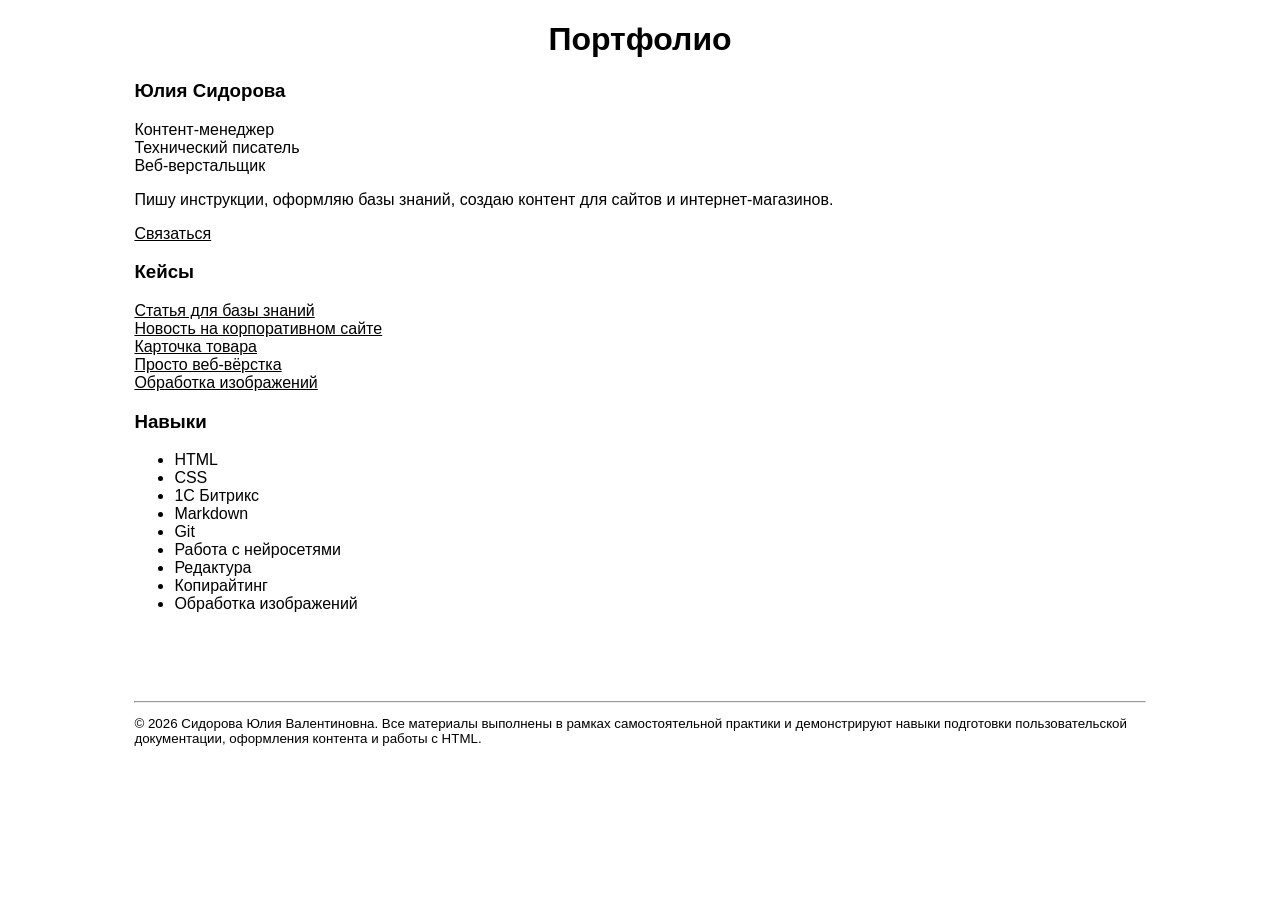
==== index.html @ bcbf226c "Update index.html" ====
<!DOCTYPE html>
<html lang="ru">
    <head>
        <meta charset="utf-8">
        <meta name="viewport" content="width=device-width, initial-scale=1.0">
        <title>Портфолио</title>
        <link rel="stylesheet" href="style.css">
    </head>
    <body>
        <header>
            <h1>Портфолио</h>
        </header>

        <main>
            <section>
                <h3>Юлия Сидорова</h3>
            
                <p>Контент-менеджер<br>
                Технический писатель<br>
                Веб-верстальщик</p>
    
                <p>Пишу инструкции, оформляю базы знаний,
                создаю контент для сайтов и интернет-магазинов.</p>
    
                <p><a href="mailto:sid.kinaston@gmail.com">Связаться</a></p>
            </section>

            <section>
                <h3>Кейсы</h3>
                <a href="instruction.html">Статья для базы знаний</a><br>
                <a href="news.html">Новость на корпоративном сайте</a><br>
                <a href="istore.html">Карточка товара</a><br>
                <a href="html-example.html">Просто веб-вёрстка</a><br>
                <a href="img.html">Обработка изображений</a>
            </section>
            
            <section>
                <h3>Навыки</h3>
                <ul>
                    <li>HTML</li>
                    <li>CSS</li>
                    <li>1С Битрикс</li>
                    <li>Markdown</li>
                    <li>Git</li>
                    <li>Работа с нейросетями</li>
                    <li>Редактура</li>
                    <li>Копирайтинг</li>
                    <li>Обработка изображений</li>
                  <!--  
                    <li></li>
                    <li></li>
                    <li></li>
                    <li></li>  -->
                </ul>
            </section>         
        </main>

        <footer>
            <hr>
            <p class="disclamer">© 2026 Сидорова Юлия Валентиновна. Все материалы выполнены в рамках самостоятельной практики и демонстрируют навыки 
                подготовки пользовательской документации, оформления контента и работы с HTML.</p>
        </footer>
    </body>
</html>
---- style.css ----
body {
    font-family: Arial, sans-serif;
}

main, footer, nav {
    padding: 0 10% 5%;
}

a, a:hover {
    color: black;
}

h1, h2 {
    text-align: center;
}

img {
    display: block;
    width: 70%;
    margin: auto;
    padding: 10px;
}

table {
    border: 1px solid black;
    border-collapse: collapse;
    margin: 20% auto;
}

th { 
    text-align: center; 
    background: #d8d2d2;
    padding: 5px;
    border: 1px solid black;
}

td { 
    padding: 5px;
    border: 1px solid black;
    empty-cells: hide;
}

caption {
    font-weight: bold;
    margin-bottom: 10%;
}

.case {
    border: 1px solid #ddd;
    border-radius: 10px;
    padding: 25px;
    margin-bottom: 30px;
}

.description {
    text-align: center;
    font-style: italic;
}

.disclamer {
    font-size: smaller;
}

.product {
    display: flex;
    gap: 20px;
    width: 100%;
}

@media (max-width: 768px) {

    .product {
        flex-direction: column;
    }

}
.photo {
    flex: 40%;
}

.chars {
    flex: 50%;
}

.buy {
    flex: 10%;
}

.price {
    font-size: 30px;
    color: red;
}

.oldprice {
    font-size: 20px;
    color: blue;
}

.bucket {
    background: navy;
    color: white; 
    font-size: 16px;
}

.tobuy {
    background: red;
    color: white;
    font-size: 20px;
}
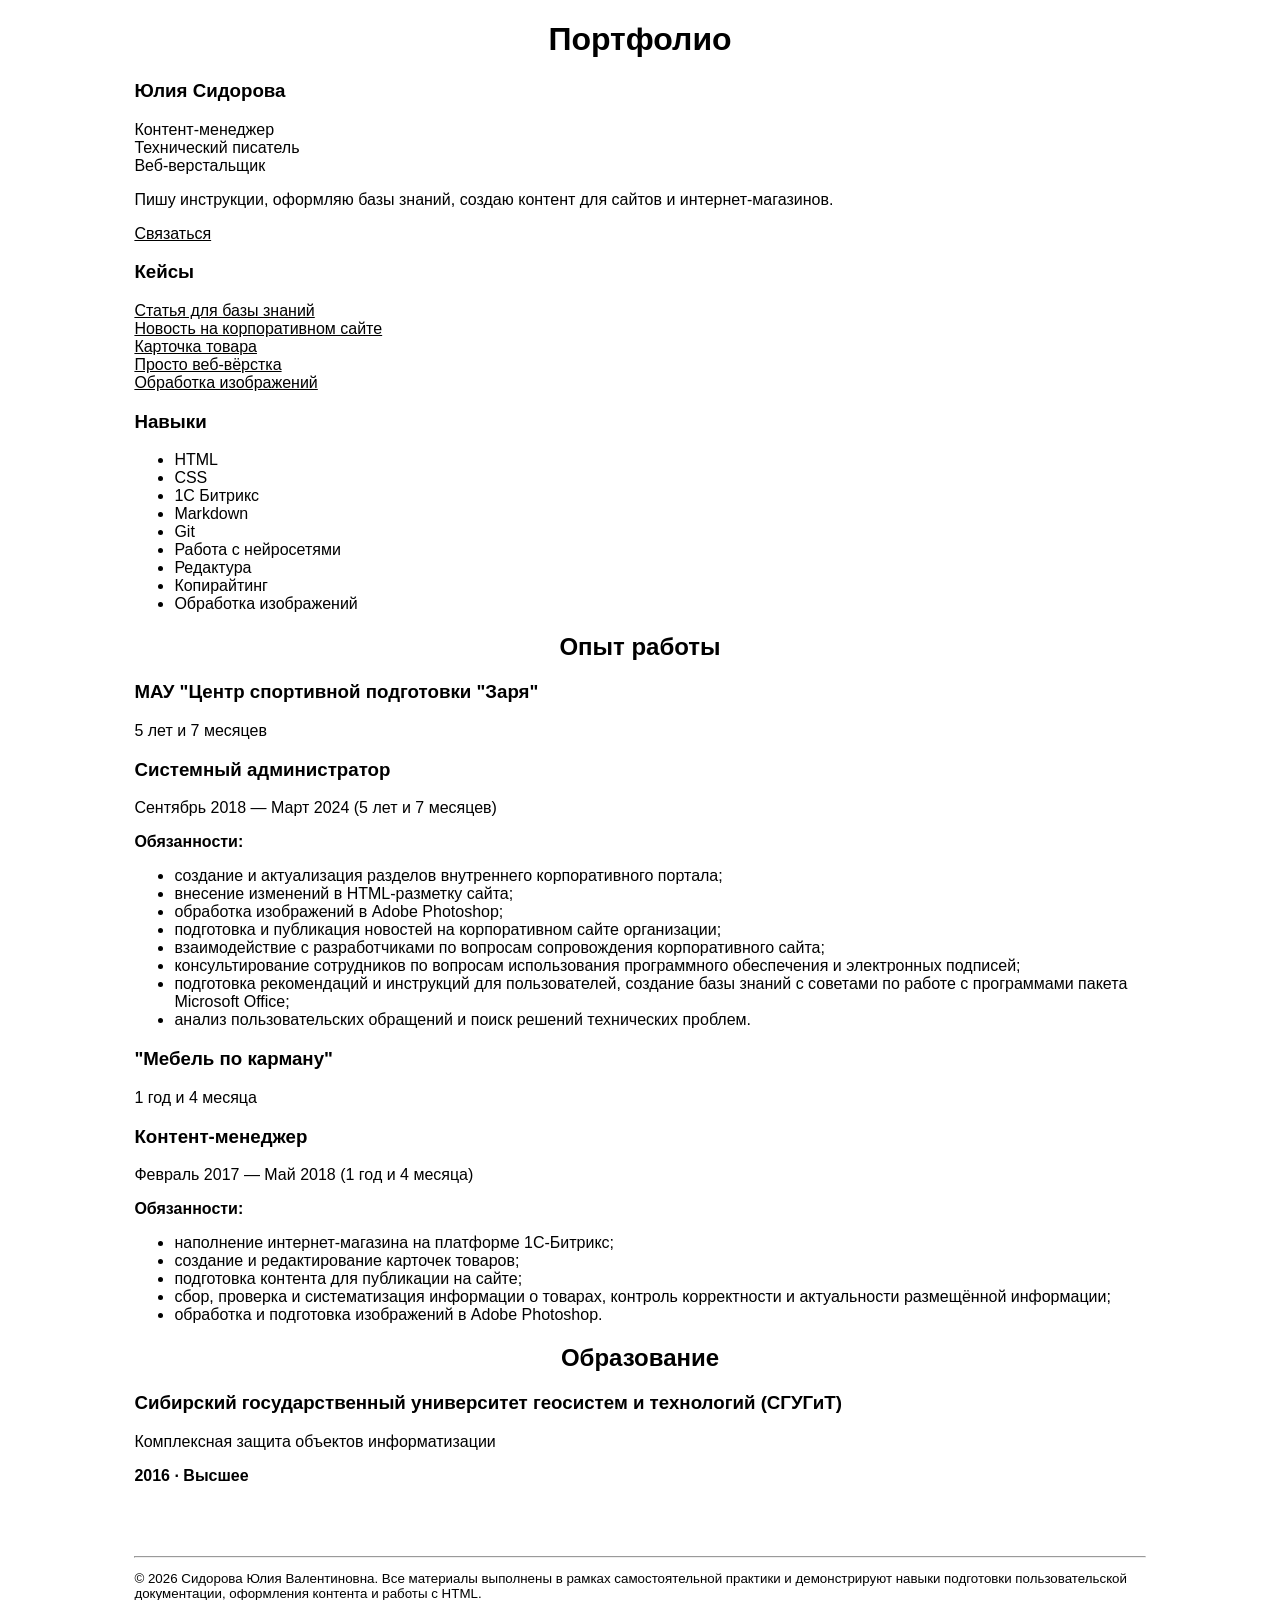
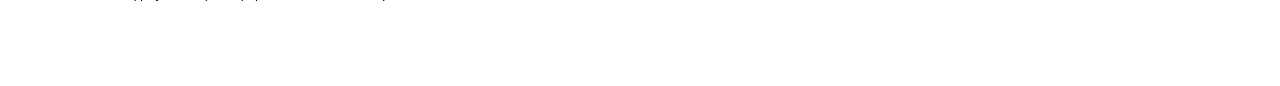
==== commit 5f704315: "Update index.html" ====
--- a/index.html
+++ b/index.html
@@ -52,7 +52,46 @@
                     <li></li>
                     <li></li>  -->
                 </ul>
-            </section>         
+            </section>   
+            <section>
+                <h2>Опыт работы</h2>
+                <h3>МАУ "Центр спортивной подготовки "Заря"</h3>
+                <p>5 лет и 7 месяцев</p>
+                <h3>Системный администратор</h3>
+                <p>Сентябрь 2018 — Март 2024 (5 лет и 7 месяцев)</p>
+                <b>Обязанности:</b>
+                <ul>
+                    <li>создание и актуализация разделов внутреннего корпоративного портала;</li>
+                    <li>внесение изменений в HTML-разметку сайта;</li>
+                    <li>обработка изображений в Adobe Photoshop;</li>
+                    <li>подготовка и публикация новостей на корпоративном сайте организации;</li>
+                    <li>взаимодействие с разработчиками по вопросам сопровождения корпоративного 
+                        сайта;</li>
+                    <li>консультирование сотрудников по вопросам использования программного 
+                        обеспечения и электронных подписей;</li>
+                    <li>подготовка рекомендаций и инструкций для пользователей, создание базы знаний с
+                        советами по работе с программами пакета Microsoft Office;</li>
+                    <li>анализ пользовательских обращений и поиск решений технических проблем. </li>                   
+                </ul>
+                <h3>"Мебель по карману"</h3>
+                <p>1 год и 4 месяца</p>
+                <h3>Контент-менеджер</h3>
+                <p>Февраль 2017 — Май 2018 (1 год и 4 месяца)</p>
+                <b>Обязанности:</b>
+                    <ul>
+                        <li>наполнение интернет-магазина на платформе 1С-Битрикс;</li>
+                        <li>создание и редактирование карточек товаров;</li>
+                        <li>подготовка контента для публикации на сайте;</li>
+                        <li>сбор, проверка и систематизация информации о товарах, контроль корректности и 
+                            актуальности размещённой информации;</li>
+                        <li>обработка и подготовка изображений в Adobe Photoshop.</li>
+                    </ul>      
+
+                <h2>Образование</h2>
+                <h3>Сибирский государственный университет геосистем и технологий (СГУГиТ)</h3>
+                <p>Комплексная защита объектов информатизации</p>
+                <b>2016 · Высшее</b>
+            </section>
         </main>
 
         <footer>
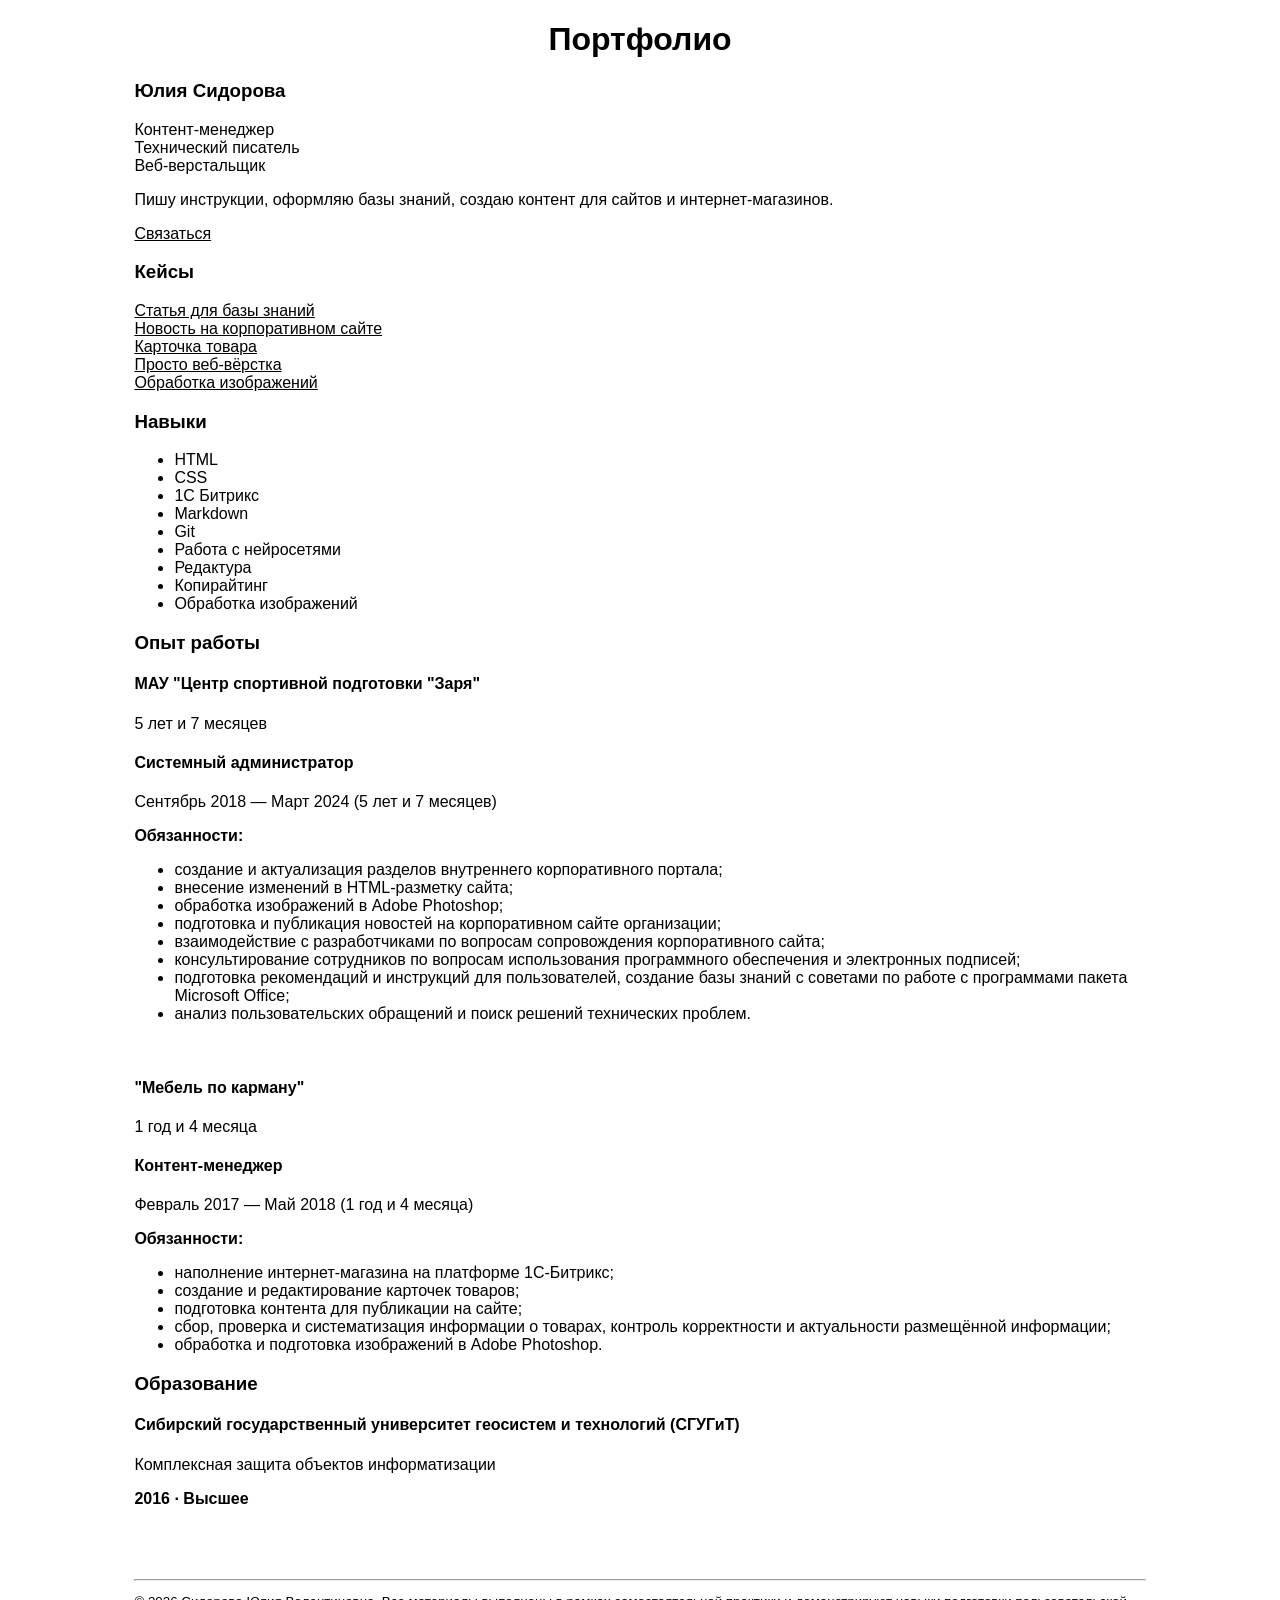
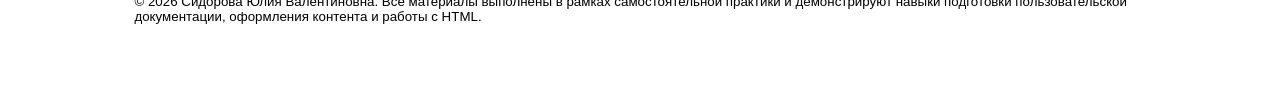
==== commit 679a9f0a: "Update index.html" ====
--- a/index.html
+++ b/index.html
@@ -54,10 +54,10 @@
                 </ul>
             </section>   
             <section>
-                <h2>Опыт работы</h2>
-                <h3>МАУ "Центр спортивной подготовки "Заря"</h3>
+                <h3>Опыт работы</h3>
+                <h4>МАУ "Центр спортивной подготовки "Заря"</h4>
                 <p>5 лет и 7 месяцев</p>
-                <h3>Системный администратор</h3>
+                <h4>Системный администратор</h4>
                 <p>Сентябрь 2018 — Март 2024 (5 лет и 7 месяцев)</p>
                 <b>Обязанности:</b>
                 <ul>
@@ -72,10 +72,10 @@
                     <li>подготовка рекомендаций и инструкций для пользователей, создание базы знаний с
                         советами по работе с программами пакета Microsoft Office;</li>
                     <li>анализ пользовательских обращений и поиск решений технических проблем. </li>                   
-                </ul>
-                <h3>"Мебель по карману"</h3>
+                </ul><br>
+                <h4>"Мебель по карману"</h4>
                 <p>1 год и 4 месяца</p>
-                <h3>Контент-менеджер</h3>
+                <h4>Контент-менеджер</h4>
                 <p>Февраль 2017 — Май 2018 (1 год и 4 месяца)</p>
                 <b>Обязанности:</b>
                     <ul>
@@ -85,10 +85,11 @@
                         <li>сбор, проверка и систематизация информации о товарах, контроль корректности и 
                             актуальности размещённой информации;</li>
                         <li>обработка и подготовка изображений в Adobe Photoshop.</li>
-                    </ul>      
-
-                <h2>Образование</h2>
-                <h3>Сибирский государственный университет геосистем и технологий (СГУГиТ)</h3>
+                    </ul>   
+            </section>
+            <section>
+                <h3>Образование</h3>
+                <h4>Сибирский государственный университет геосистем и технологий (СГУГиТ)</h4>
                 <p>Комплексная защита объектов информатизации</p>
                 <b>2016 · Высшее</b>
             </section>
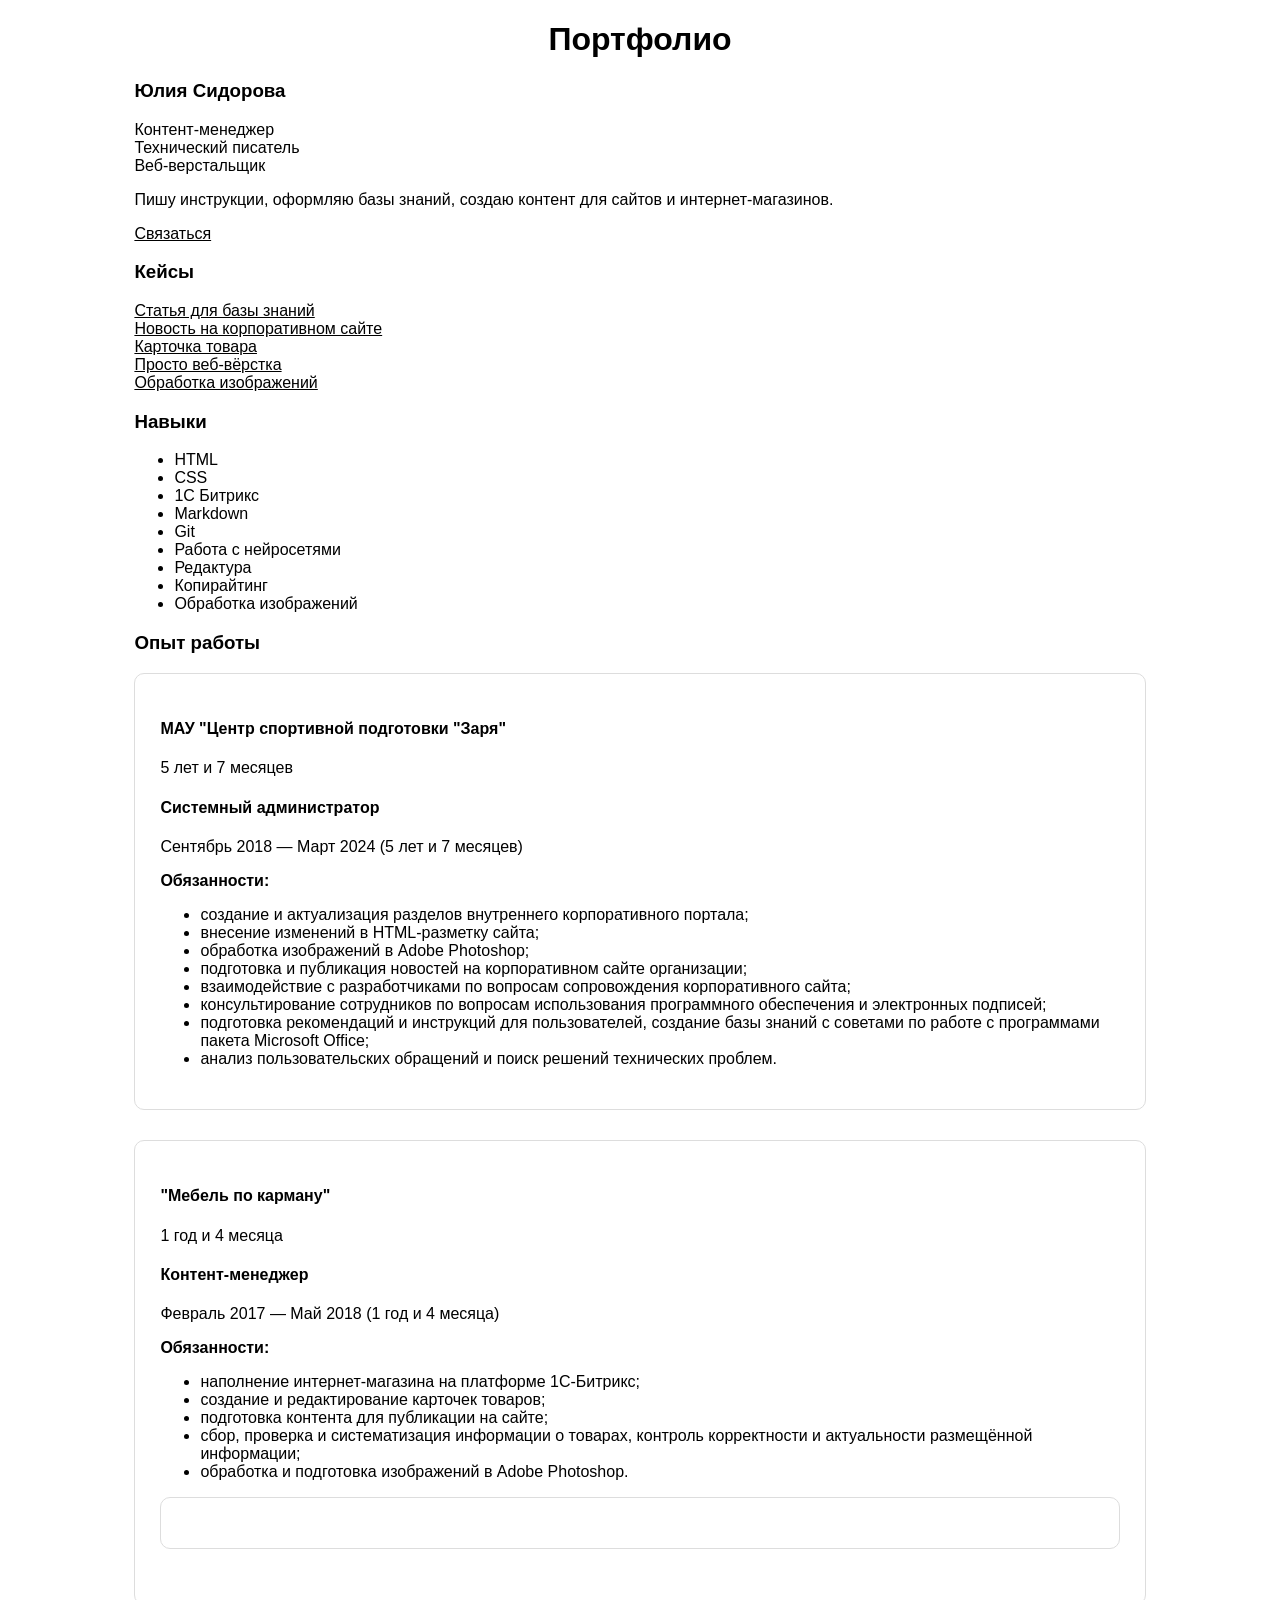
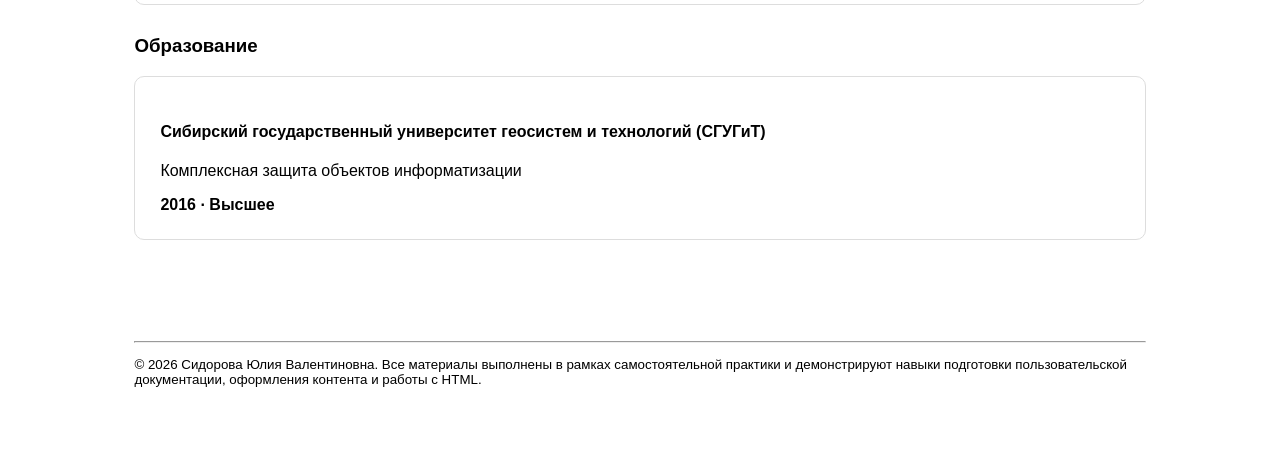
==== commit 4607a6b2: "Update index.html" ====
--- a/index.html
+++ b/index.html
@@ -54,7 +54,7 @@
                 </ul>
             </section>   
             <section>
-                <h3>Опыт работы</h3>
+                <h3>Опыт работы</h3><div class="case">
                 <h4>МАУ "Центр спортивной подготовки "Заря"</h4>
                 <p>5 лет и 7 месяцев</p>
                 <h4>Системный администратор</h4>
@@ -72,8 +72,8 @@
                     <li>подготовка рекомендаций и инструкций для пользователей, создание базы знаний с
                         советами по работе с программами пакета Microsoft Office;</li>
                     <li>анализ пользовательских обращений и поиск решений технических проблем. </li>                   
-                </ul><br>
-                <h4>"Мебель по карману"</h4>
+                </ul></div>
+                <div class="case"><h4>"Мебель по карману"</h4>
                 <p>1 год и 4 месяца</p>
                 <h4>Контент-менеджер</h4>
                 <p>Февраль 2017 — Май 2018 (1 год и 4 месяца)</p>
@@ -85,13 +85,13 @@
                         <li>сбор, проверка и систематизация информации о товарах, контроль корректности и 
                             актуальности размещённой информации;</li>
                         <li>обработка и подготовка изображений в Adobe Photoshop.</li>
-                    </ul>   
+                    </ul><div class="case">   
             </section>
             <section>
-                <h3>Образование</h3>
+                <h3>Образование</h3><div class="case">
                 <h4>Сибирский государственный университет геосистем и технологий (СГУГиТ)</h4>
                 <p>Комплексная защита объектов информатизации</p>
-                <b>2016 · Высшее</b>
+                <b>2016 · Высшее</b></div>
             </section>
         </main>
 
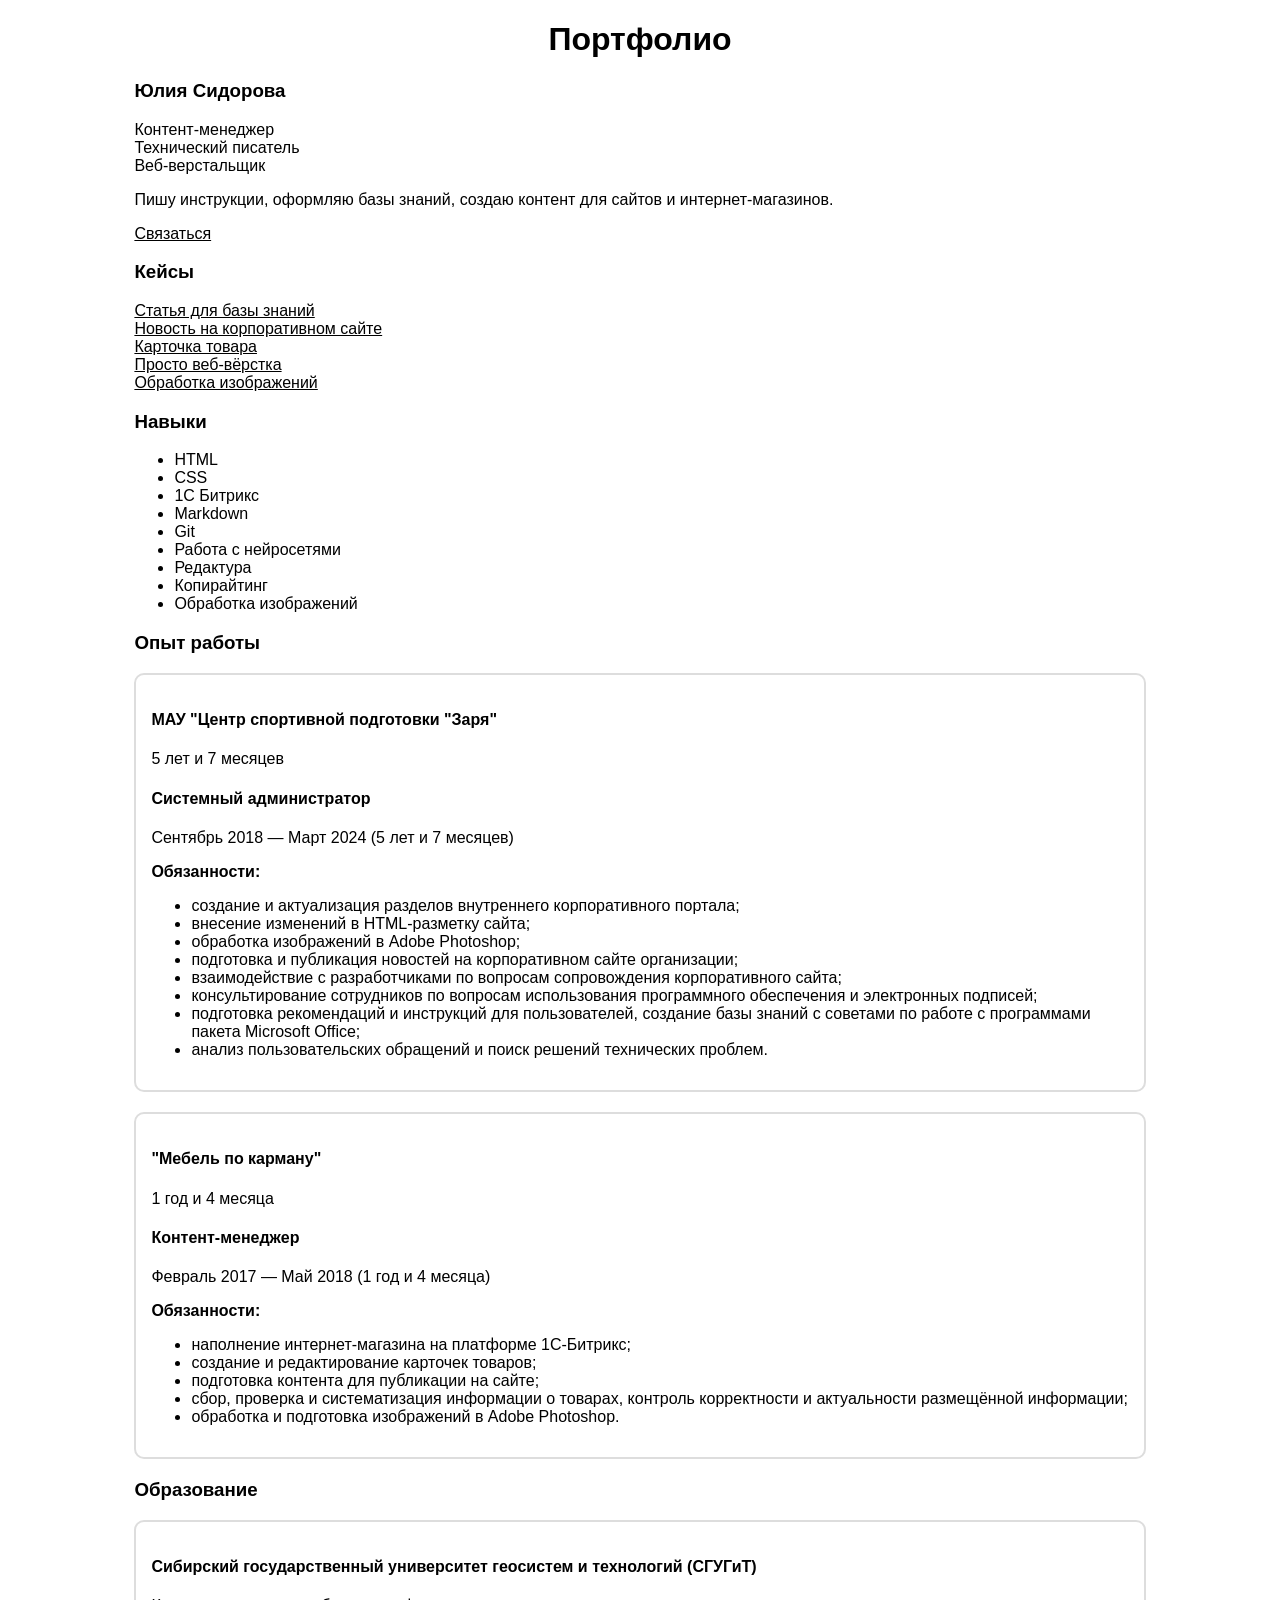
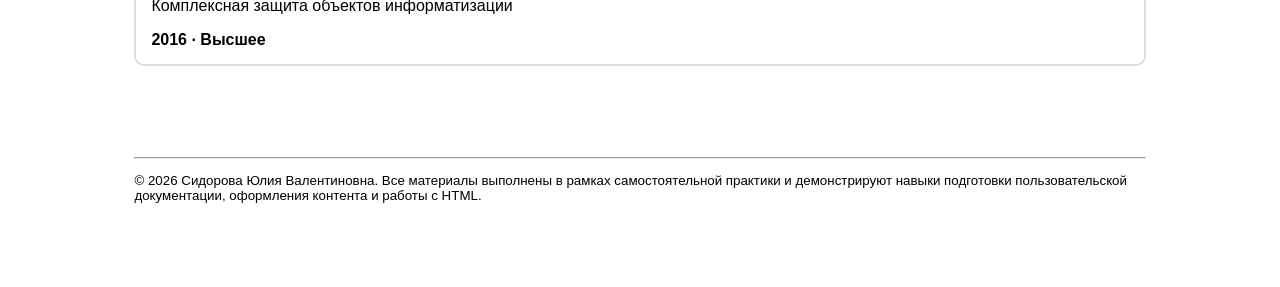
==== commit b9e0f6fa: "Update index.html" ====
--- a/index.html
+++ b/index.html
@@ -85,7 +85,7 @@
                         <li>сбор, проверка и систематизация информации о товарах, контроль корректности и 
                             актуальности размещённой информации;</li>
                         <li>обработка и подготовка изображений в Adobe Photoshop.</li>
-                    </ul><div class="case">   
+                    </ul></div>   
             </section>
             <section>
                 <h3>Образование</h3><div class="case">
--- a/style.css
+++ b/style.css
@@ -46,10 +46,10 @@
 }
 
 .case {
-    border: 1px solid #ddd;
+    border: 2px solid #ddd;
     border-radius: 10px;
-    padding: 25px;
-    margin-bottom: 30px;
+    padding: 15px;
+    margin-bottom: 20px;
 }
 
 .description {
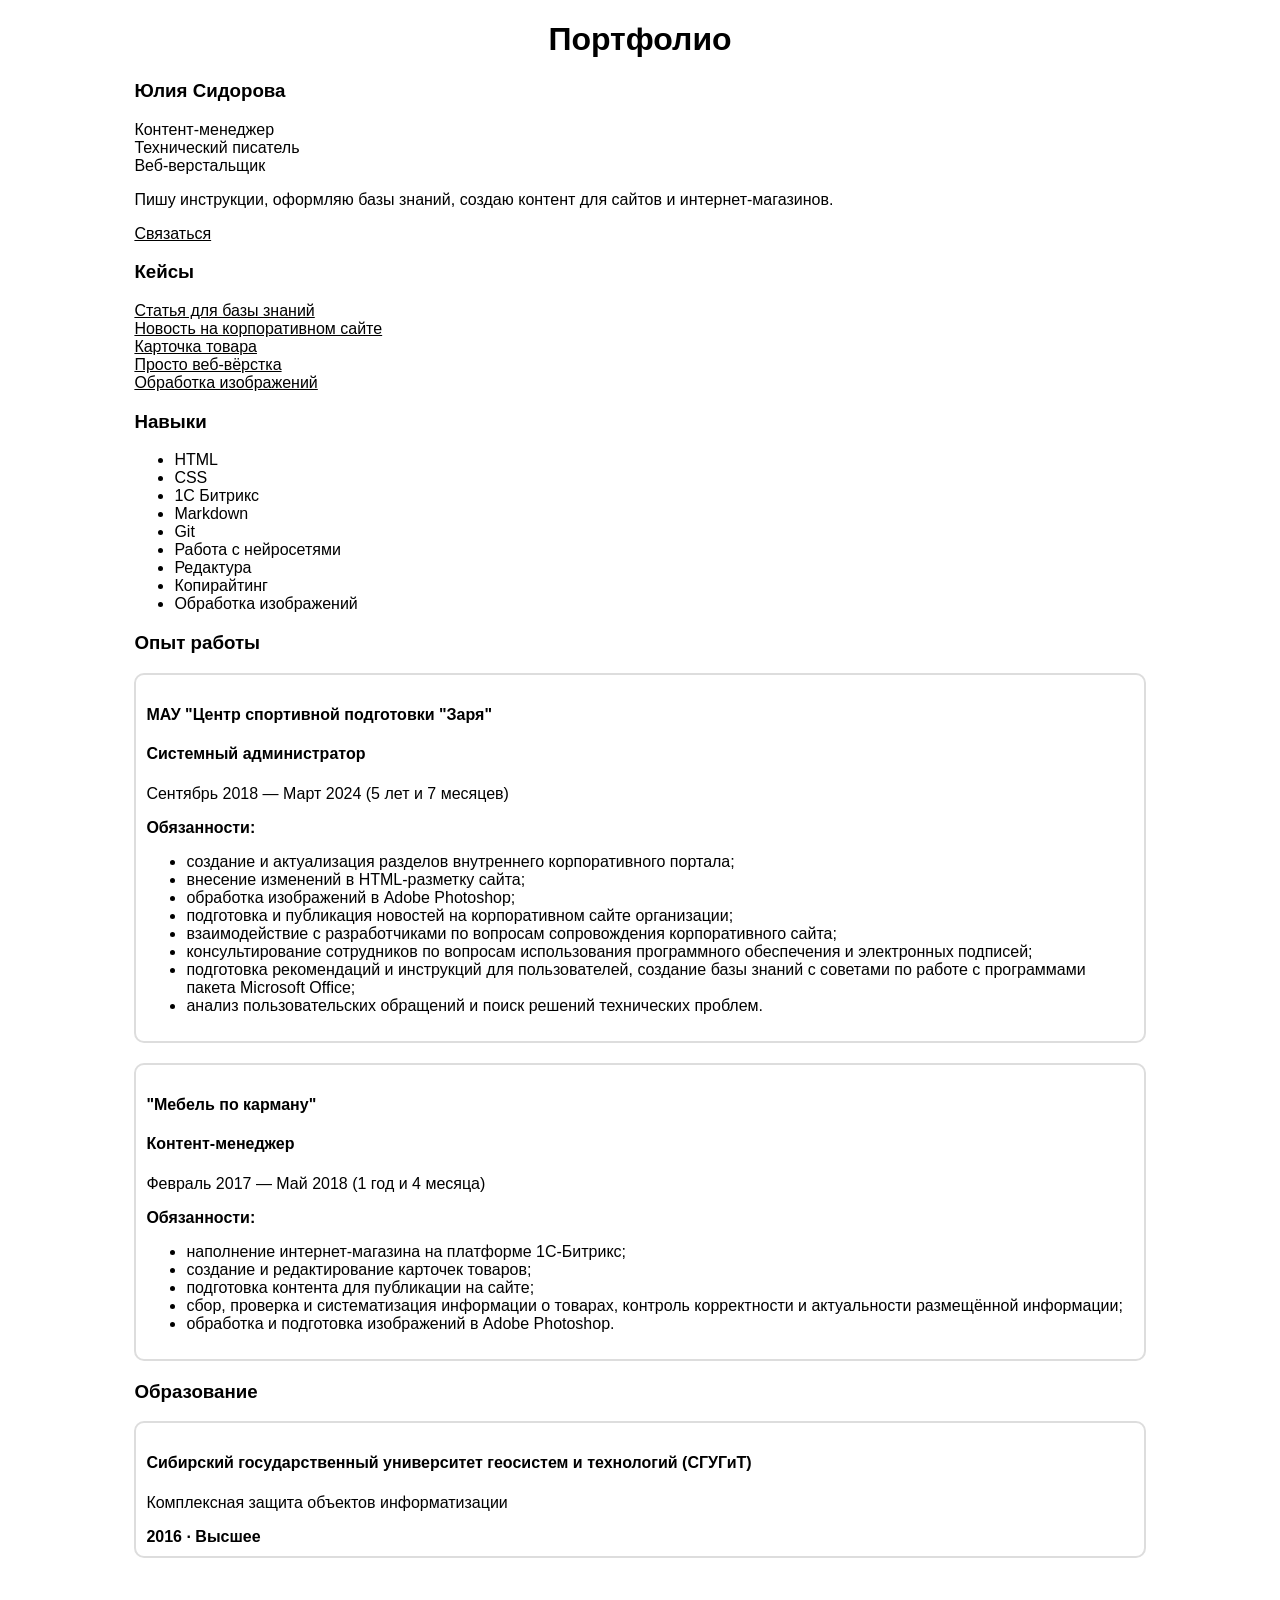
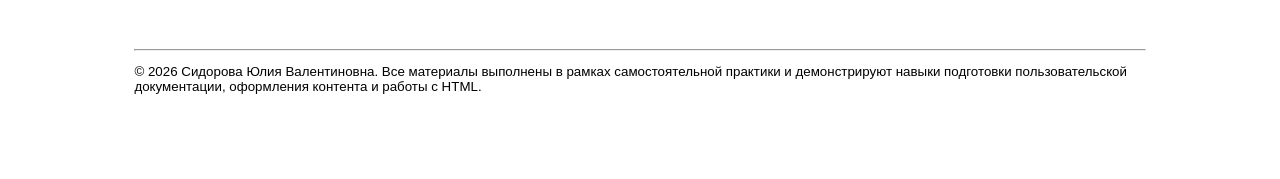
==== commit 3d3fce5f: "Update index.html" ====
--- a/index.html
+++ b/index.html
@@ -56,7 +56,7 @@
             <section>
                 <h3>Опыт работы</h3><div class="case">
                 <h4>МАУ "Центр спортивной подготовки "Заря"</h4>
-                <p>5 лет и 7 месяцев</p>
+                
                 <h4>Системный администратор</h4>
                 <p>Сентябрь 2018 — Март 2024 (5 лет и 7 месяцев)</p>
                 <b>Обязанности:</b>
@@ -74,7 +74,7 @@
                     <li>анализ пользовательских обращений и поиск решений технических проблем. </li>                   
                 </ul></div>
                 <div class="case"><h4>"Мебель по карману"</h4>
-                <p>1 год и 4 месяца</p>
+                
                 <h4>Контент-менеджер</h4>
                 <p>Февраль 2017 — Май 2018 (1 год и 4 месяца)</p>
                 <b>Обязанности:</b>
--- a/style.css
+++ b/style.css
@@ -48,7 +48,7 @@
 .case {
     border: 2px solid #ddd;
     border-radius: 10px;
-    padding: 15px;
+    padding: 10px;
     margin-bottom: 20px;
 }
 
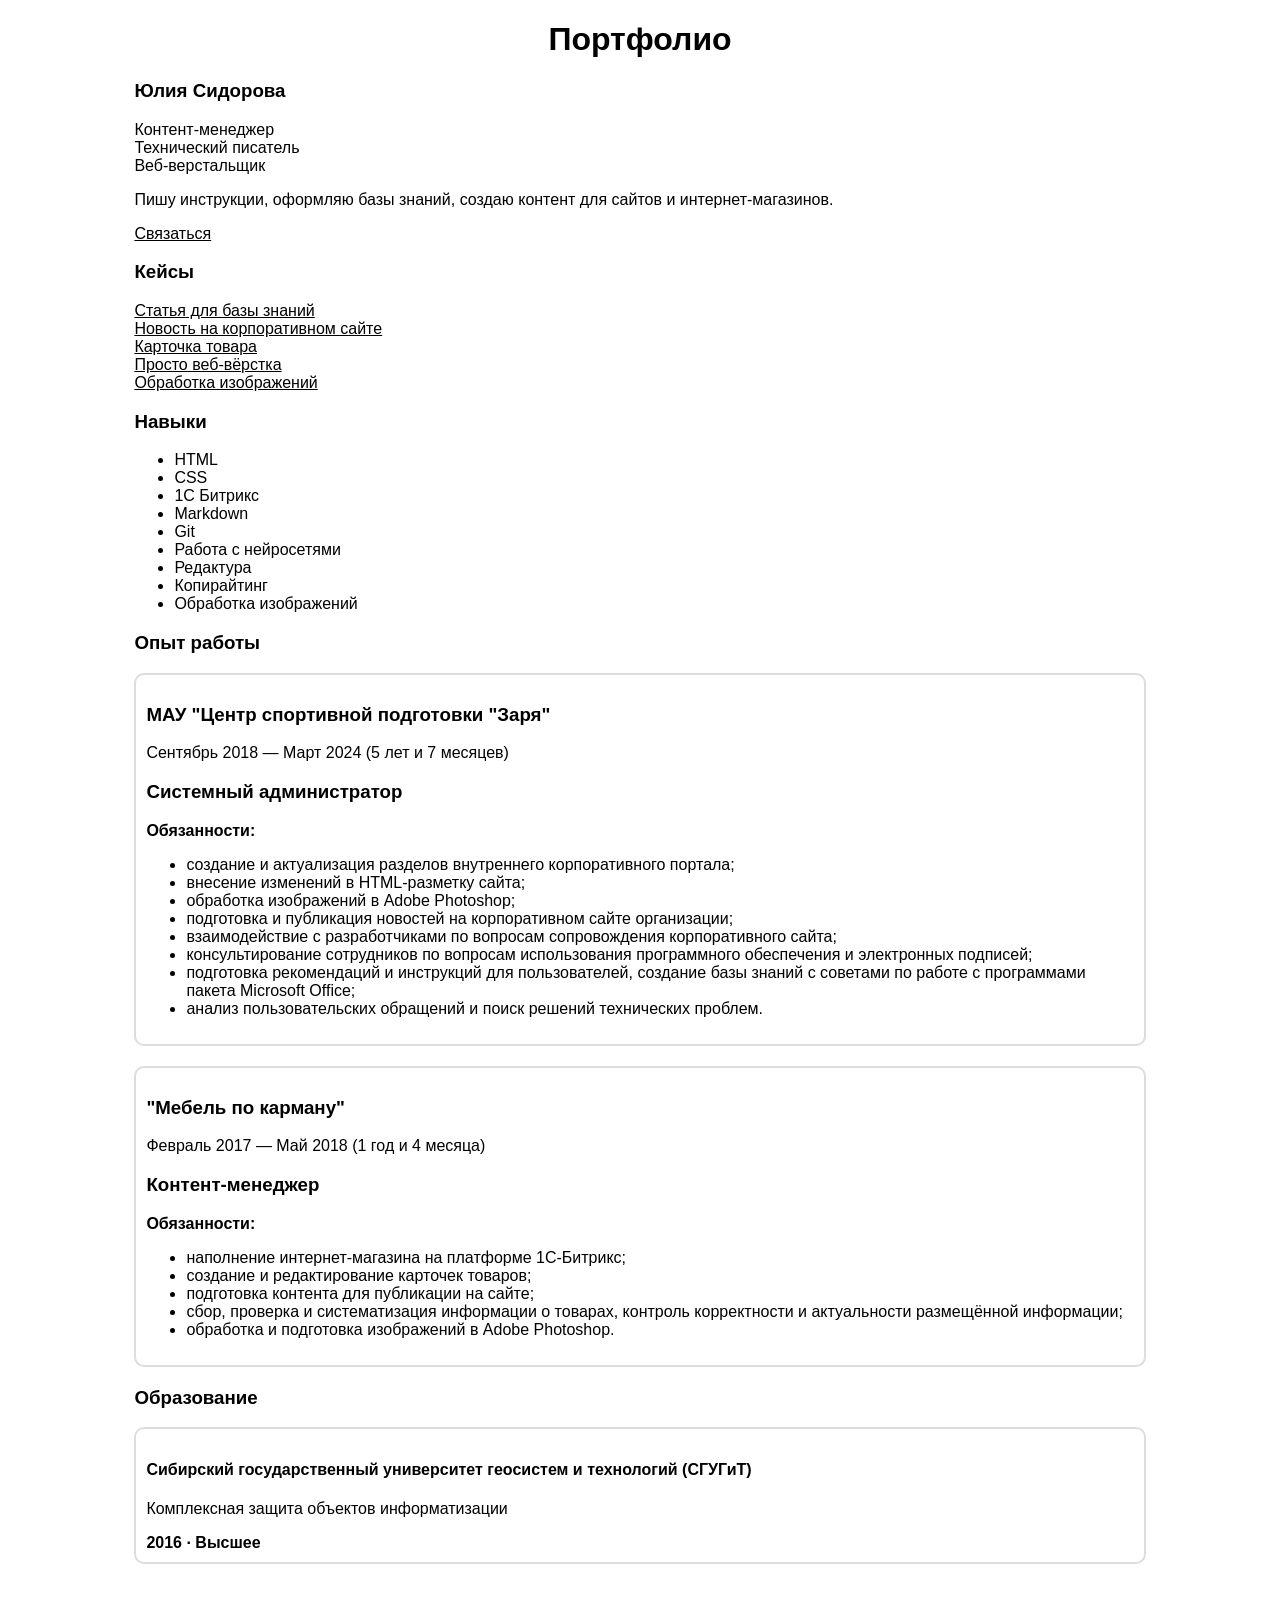
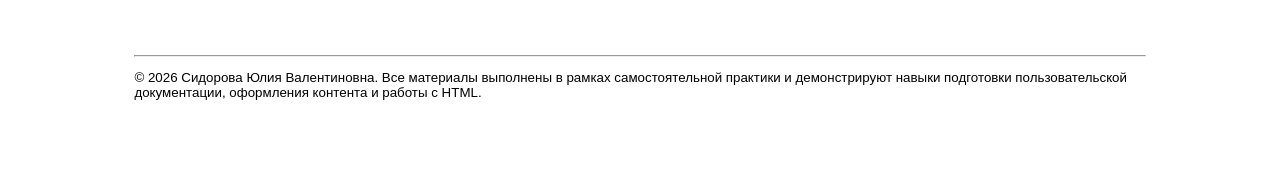
==== commit 600dd4df: "Update index.html" ====
--- a/index.html
+++ b/index.html
@@ -55,10 +55,10 @@
             </section>   
             <section>
                 <h3>Опыт работы</h3><div class="case">
-                <h4>МАУ "Центр спортивной подготовки "Заря"</h4>
+                <h3>МАУ "Центр спортивной подготовки "Заря"</h3>
+                <p>Сентябрь 2018 — Март 2024 (5 лет и 7 месяцев)</p>
+                <h3>Системный администратор</h3>
                 
-                <h4>Системный администратор</h4>
-                <p>Сентябрь 2018 — Март 2024 (5 лет и 7 месяцев)</p>
                 <b>Обязанности:</b>
                 <ul>
                     <li>создание и актуализация разделов внутреннего корпоративного портала;</li>
@@ -73,10 +73,10 @@
                         советами по работе с программами пакета Microsoft Office;</li>
                     <li>анализ пользовательских обращений и поиск решений технических проблем. </li>                   
                 </ul></div>
-                <div class="case"><h4>"Мебель по карману"</h4>
+                <div class="case"><h3>"Мебель по карману"</h3>
+                <p>Февраль 2017 — Май 2018 (1 год и 4 месяца)</p>
+                <h3>Контент-менеджер</h3>
                 
-                <h4>Контент-менеджер</h4>
-                <p>Февраль 2017 — Май 2018 (1 год и 4 месяца)</p>
                 <b>Обязанности:</b>
                     <ul>
                         <li>наполнение интернет-магазина на платформе 1С-Битрикс;</li>
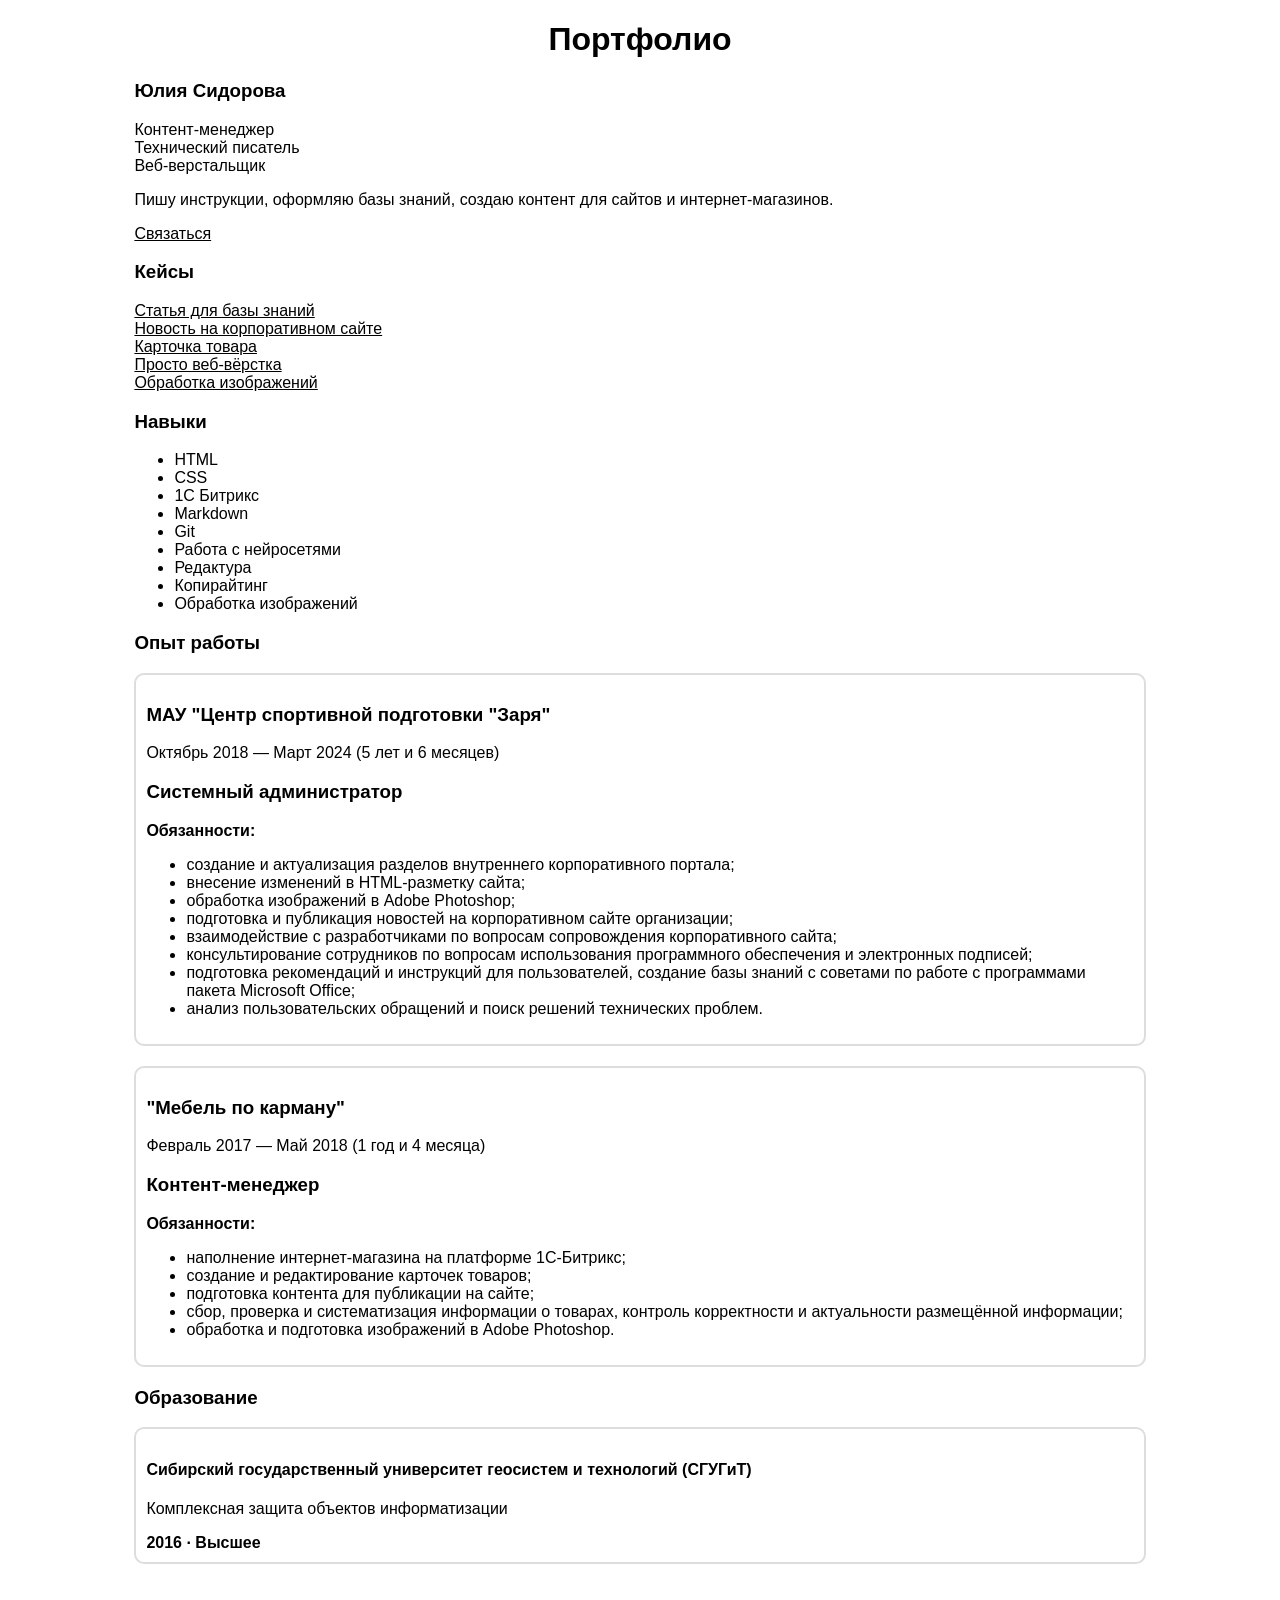
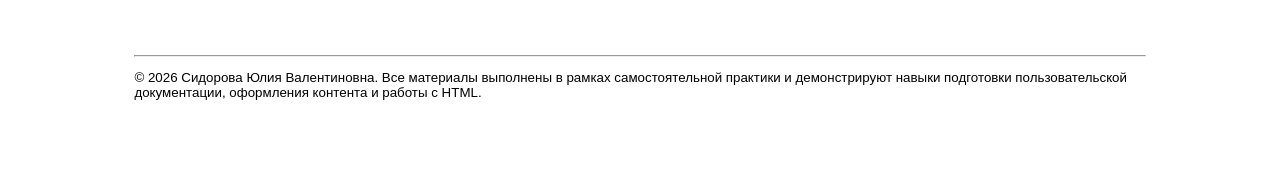
==== commit 341375fb: "Update index.html" ====
--- a/index.html
+++ b/index.html
@@ -56,7 +56,7 @@
             <section>
                 <h3>Опыт работы</h3><div class="case">
                 <h3>МАУ "Центр спортивной подготовки "Заря"</h3>
-                <p>Сентябрь 2018 — Март 2024 (5 лет и 7 месяцев)</p>
+                <p>Октябрь 2018 — Март 2024 (5 лет и 6 месяцев)</p>
                 <h3>Системный администратор</h3>
                 
                 <b>Обязанности:</b>
